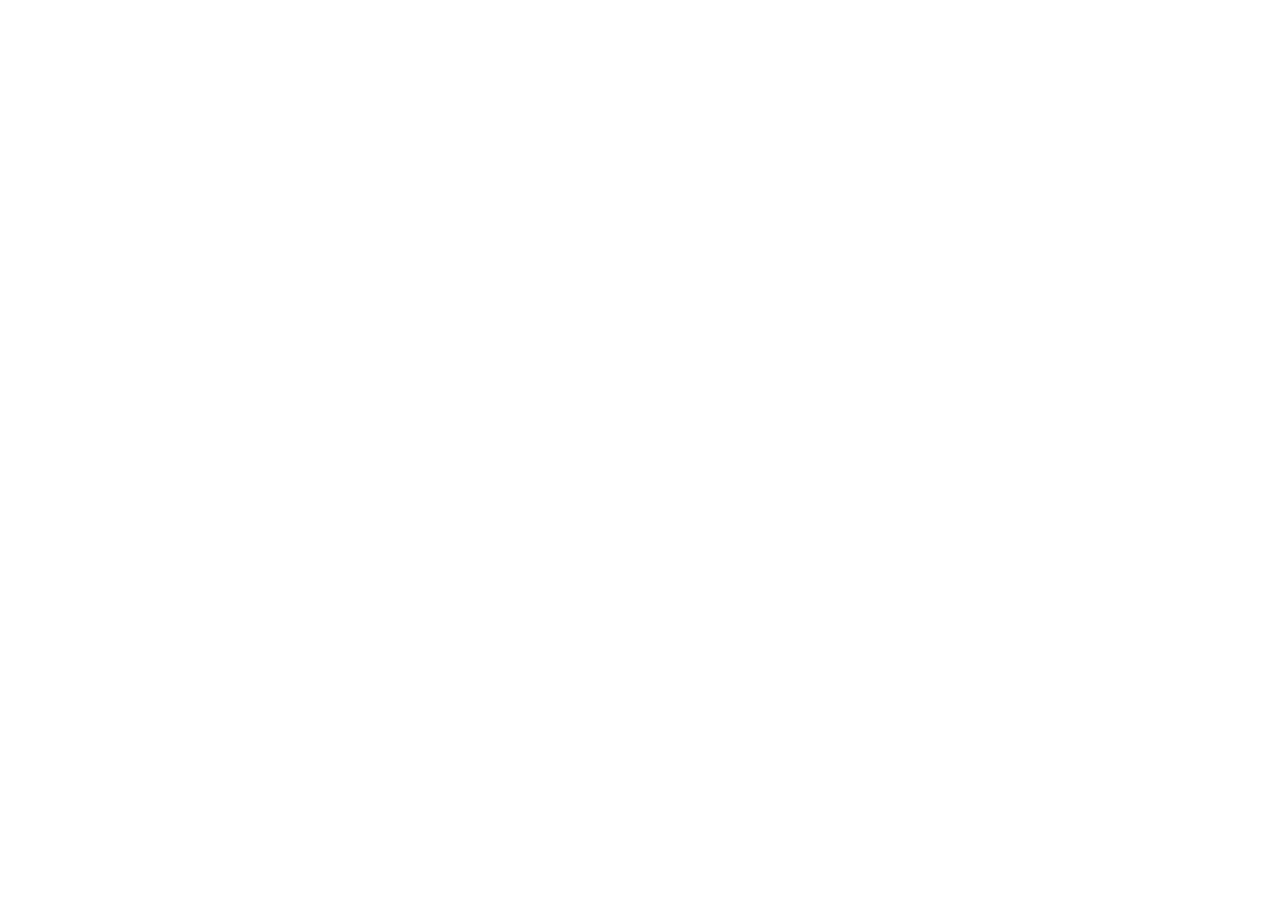
==== feature/gustos.html @ 460cfac9 "Se agrego la rama feature/gustos" ====
<!DOCTYPE html>
<html lang="en">
<head>
    <meta charset="UTF-8">
    <meta name="viewport" content="width=device-width, initial-scale=1.0">
    <title>Mis Gustos</title>
</head>
<body>
    
</body>
</html>
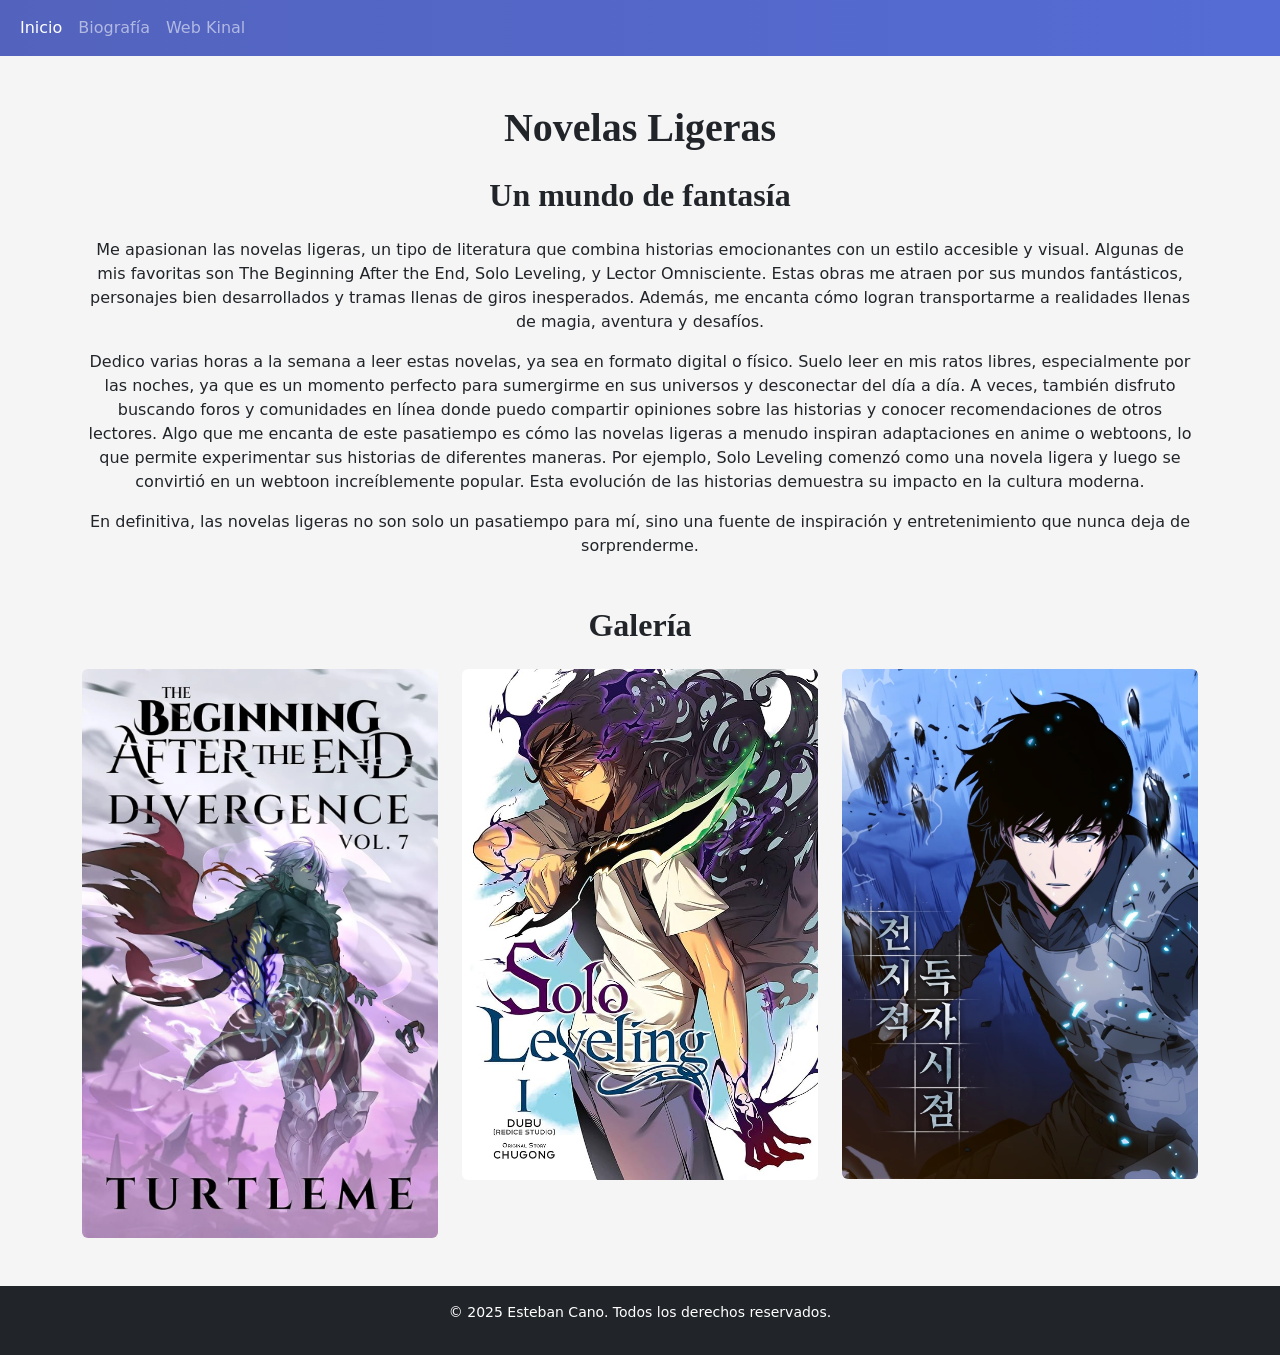
==== commit 86bc2983: "Creacion pagina gustos" ====
--- a/feature/gustos.html
+++ b/feature/gustos.html
@@ -1,11 +1,71 @@
 <!DOCTYPE html>
-<html lang="en">
+<html lang="es">
 <head>
     <meta charset="UTF-8">
     <meta name="viewport" content="width=device-width, initial-scale=1.0">
     <title>Mis Gustos</title>
+    <!-- Bootstrap CSS -->
+    <link href="https://cdn.jsdelivr.net/npm/bootstrap@5.3.0/dist/css/bootstrap.min.css" rel="stylesheet">
+    <!-- CSS Personalizado -->
+    <link rel="stylesheet" href="gustos.css">
 </head>
 <body>
-    
+    <!-- Navbar -->
+    <nav class="navbar navbar-expand-lg navbar-dark bg-dark">
+        <div class="container-fluid">
+            <div class="collapse navbar-collapse" id="navbarNav">
+                <ul class="navbar-nav">
+                    <li class="nav-item">
+                        <a class="nav-link active" aria-current="page" href="#">Inicio</a>
+                    </li>
+                    <li class="nav-item">
+                        <a class="nav-link" href="#">Biografía</a>
+                    </li>
+                    <li class="nav-item">
+                        <a class="nav-link" href="#">Web Kinal</a>
+                    </li>
+                </ul>
+            </div>
+        </div>
+    </nav>
+    <section class="container my-5">
+        <h1 class="text-center mb-4">Novelas Ligeras</h1>
+        <h2 class="text-center mb-4">Un mundo de fantasía</h2>
+        <p class="text-center">
+            Me apasionan las novelas ligeras, un tipo de literatura que combina historias emocionantes con un estilo accesible y visual. Algunas
+            de mis favoritas son The Beginning After the End, Solo Leveling, y Lector Omnisciente. Estas obras me atraen por sus mundos fantásticos,
+            personajes bien desarrollados y tramas llenas de giros inesperados. Además, me encanta cómo logran transportarme a realidades llenas de magia,
+            aventura y desafíos.
+        </p>
+        <p class="text-center">
+            Dedico varias horas a la semana a leer estas novelas, ya sea en formato digital o físico. Suelo leer en mis ratos libres, especialmente por las noches,
+            ya que es un momento perfecto para sumergirme en sus universos y desconectar del día a día. A veces, también disfruto buscando foros y comunidades en 
+            línea donde puedo compartir opiniones sobre las historias y conocer recomendaciones de otros lectores.
+            Algo que me encanta de este pasatiempo es cómo las novelas ligeras a menudo inspiran adaptaciones en anime o webtoons, lo que permite experimentar sus historias de 
+            diferentes maneras. Por ejemplo, Solo Leveling comenzó como una novela ligera y luego se convirtió en un webtoon increíblemente popular. Esta evolución de las historias 
+            demuestra su impacto en la cultura moderna.
+        </p>
+        <p class="text-center"> 
+            En definitiva, las novelas ligeras no son solo un pasatiempo para mí, sino una fuente de inspiración y entretenimiento que nunca deja de sorprenderme.
+        </p>
+    </section>
+    <section class="container my-5">
+        <h2 class="text-center mb-4">Galería</h2>
+        <div class="row g-4">
+            <div class="col-md-4">
+                <img src="/assets/image/tbate_.webp" class="img-fluid rounded" alt="the beginning after the end">
+            </div>
+            <div class="col-md-4">
+                <img src="/assets/image/sl.jpg" class="img-fluid rounded" alt="solo leveling ">
+            </div>
+            <div class="col-md-4">
+                <img src="/assets/image/lo.webp" class="img-fluid rounded" alt="lector omniciente">
+            </div>
+        </div>
+    </section>
+    <footer class="bg-dark text-white text-center py-3">
+        <p>&copy; 2025 Esteban Cano. Todos los derechos reservados.</p>
+    </footer>
+    <script src="https://cdn.jsdelivr.net/npm/bootstrap@5.3.0/dist/js/bootstrap.bundle.min.js"></script>
 </body>
 </html>
--- a/feature/gustos.css
+++ b/feature/gustos.css
@@ -0,0 +1,28 @@
+body {
+    background-color: #f5f5f5;
+}
+
+.navbar {
+    background: linear-gradient(90deg, #5363bd, #556cd6);
+}
+
+h1, h2 {
+    font-family: 'Georgia', serif;
+    font-weight: bold;
+}
+
+.row img {
+    transition: transform 0.3s ease-in-out;
+}
+
+
+.row img:hover {
+    transform: scale(1.2);
+    border-color: #556cd6;
+}
+
+footer {
+    background-color: #222;
+    color: #ddd;
+    font-size: 14px;
+}
